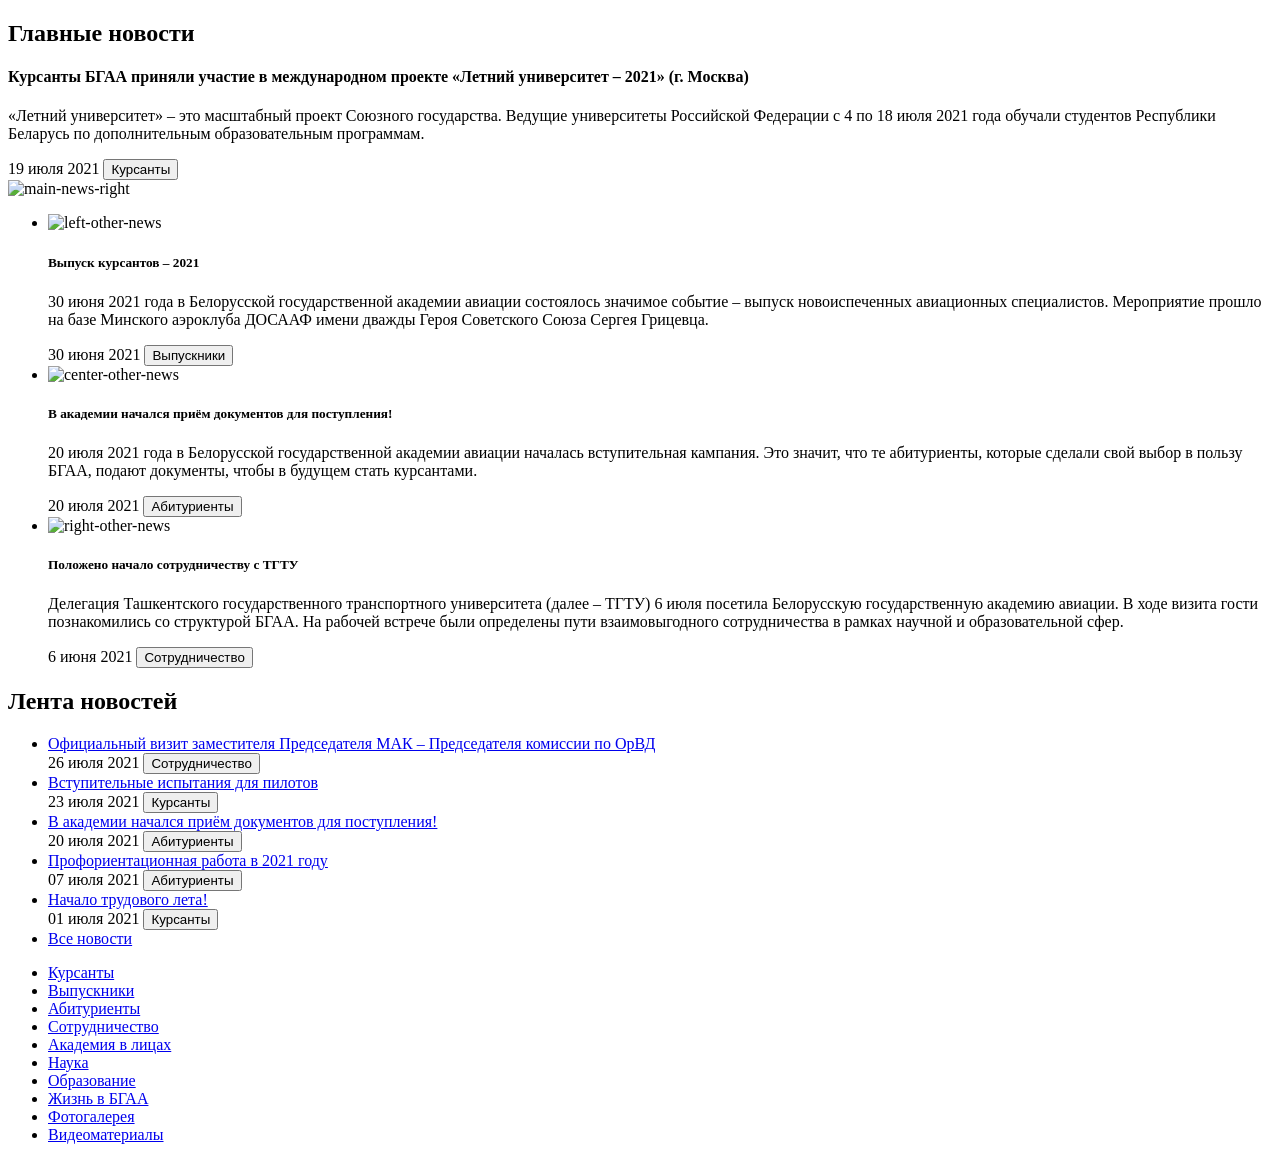
==== docs/index.html @ f0e9443d "move index.html" ====
<!DOCTYPE html>
<html lang="ru">
<head>
    <meta charset="UTF-8">
    <meta http-equiv="X-UA-Compatible" content="IE=edge">
    <meta name="viewport" content="width=device-width, initial-scale=1.0">
    <title>News</title>
    <link rel="stylesheet" href="css/style.css" />
</head>
<body>

    <div class="container">

        <section class="all-news">

            <div class="news">

                <h2>Главные новости</h2>
                
                <div class="main-news">

                    <div class="left-main-news">

                        <h4>Курсанты БГАА приняли участие в международном проекте «Летний университет – 2021» (г. Москва)</h4>

                        <p>«Летний университет» – это масштабный проект Союзного государства. Ведущие университеты Российской Федерации с 4 по 18 июля 2021 года обучали студентов Республики Беларусь по дополнительным образовательным программам.</p>

                        <div class="date-btn">
                            
                            <span class="date">19 июля 2021</span>

                            <button class="btn">Курсанты</button>

                        </div>

                    </div>

                    <div class="right-main-news">

                        <img src="img/main-news-right.png" alt="main-news-right" />

                    </div>

                </div>

                <ul class="other-news">
                    <li class="left-other-news">

                        <img src="img/left-other-news.png" alt="left-other-news" />

                        <h5>Выпуск курсантов – 2021</h5>

                        <p>30 июня 2021 года в Белорусской государственной академии авиации состоялось значимое событие – выпуск новоиспеченных авиационных специалистов. Мероприятие прошло на базе Минского аэроклуба ДОСААФ имени дважды Героя Советского Союза Сергея Грицевца.</p>

                        <div class="date-btn">

                            <span class="date">30 июня 2021</span>

                            <button class="btn">Выпускники</button>

                        </div>

                    </li>

                    <li class="center-other-news">

                        <img src="img/center-other-news.png" alt="center-other-news" />

                        <h5>В академии начался приём документов для поступления!</h5>

                        <p>20 июля 2021 года в Белорусской государственной академии авиации началась вступительная кампания. Это значит, что те абитуриенты, которые сделали свой выбор в пользу БГАА, подают документы, чтобы в будущем стать курсантами.</p>

                        <div class="date-btn">

                            <span class="date">20 июля 2021</span>

                            <button class="btn">Абитуриенты</button>

                        </div>

                    </li>

                    <li class="right-other-news">

                        <img src="img/right-other-news.png" alt="right-other-news" />

                        <h5>Положено начало сотрудничеству с ТГТУ</h5>

                        <p>Делегация Ташкентского государственного транспортного университета (далее – ТГТУ) 6 июля посетила Белорусскую государственную академию авиации. В ходе визита гости познакомились со структурой БГАА. На рабочей встрече были определены пути взаимовыгодного сотрудничества в рамках научной и образовательной сфер.</p>

                        <div class="date-btn">

                            <span class="date">6 июня 2021</span>

                            <button class="btn">Сотрудничество</button>

                        </div>

                    </li>
                </ul>

            </div>

            <div class="timeline">

                <h2>Лента новостей</h2>

                <ul class="news-headers">
                    <li>

                        <a href="#">Официальный визит заместителя Председателя МАК – Председателя комиссии по ОрВД </a>
                        
                        <div class="date-btn">

                            <span class="date">26 июля 2021</span>

                            <button class="btn">Сотрудничество</button>

                        </div>

                    </li>

                    <li>

                        <a href="#">Вступительные испытания для пилотов</a>
                        
                        <div class="date-btn">

                            <span class="date">23 июля 2021</span>

                            <button class="btn">Курсанты</button>

                        </div>

                    </li>

                    <li>

                        <a href="#">В академии начался приём документов для поступления!</a>
                        
                        <div class="date-btn">

                            <span class="date">20 июля 2021</span>

                            <button class="btn">Абитуриенты</button>

                        </div>      

                    </li>

                    <li>

                        <a href="#">Профориентационная работа в 2021 году</a>
                        
                        <div class="date-btn">

                            <span class="date">07 июля 2021</span>

                            <button class="btn">Абитуриенты</button>

                        </div> 

                    </li>

                    <li>

                        <a href="#">Начало трудового лета!</a>
                        
                        <div class="date-btn">

                            <span class="date">01 июля 2021</span>

                            <button class="btn">Курсанты</button>

                        </div> 

                    </li>

                    <li>

                        <a href="#">Все новости</a>

                    </li>
                </ul>

                <div class="menu">

                    <ul >
                        <li><a href="#">Курсанты</a></li>
                        <li><a href="#">Выпускники</a></li>
                        <li><a href="#">Абитуриенты</a></li>
                        <li><a href="#">Сотрудничество</a></li>
                        <li><a href="#">Академия в лицах</a></li>
                        <li><a href="#">Наука</a></li>
                        <li><a href="#">Образование</a></li>
                        <li><a href="#">Жизнь в БГАА</a></li>
                        <li><a href="#">Фотогалерея</a></li>
                        <li><a href="#">Видеоматериалы</a></li>
                    </ul>

                </div>



            </div>

        </section>

    </div>
</body>
</html>
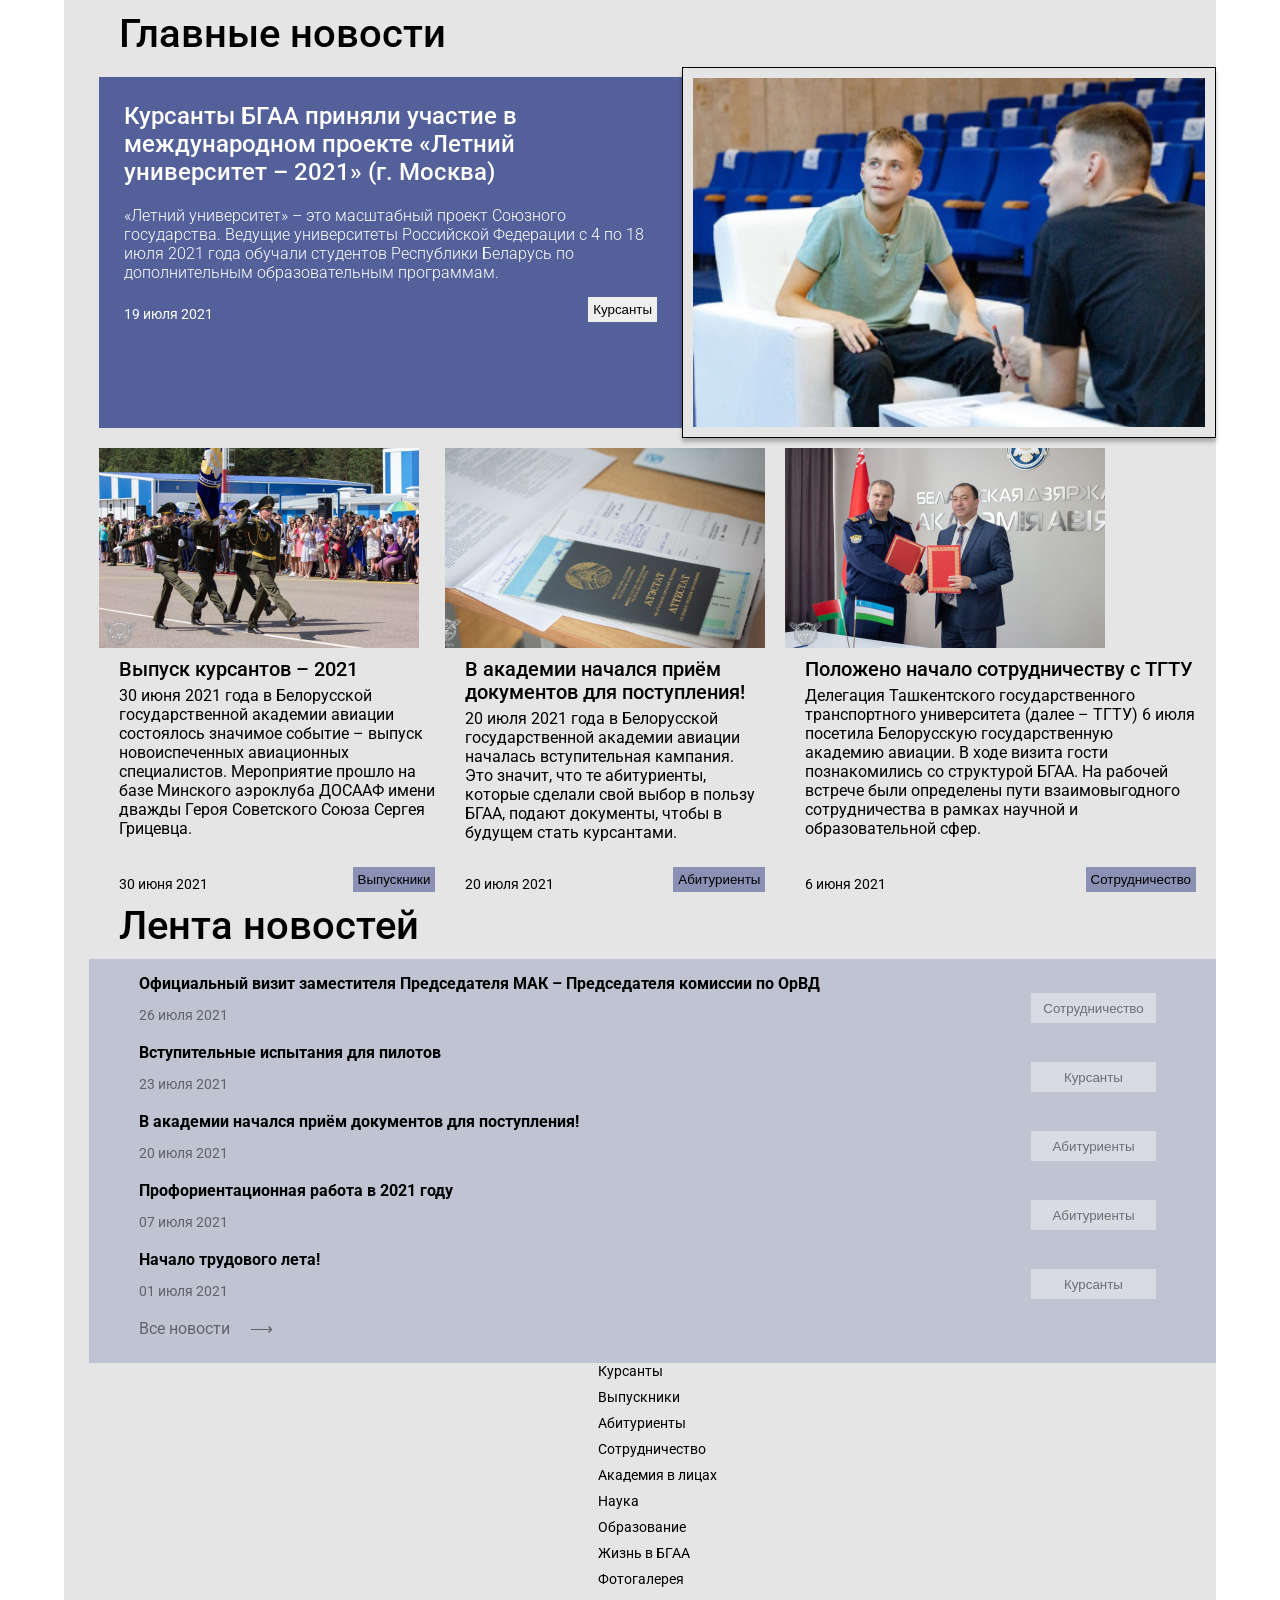
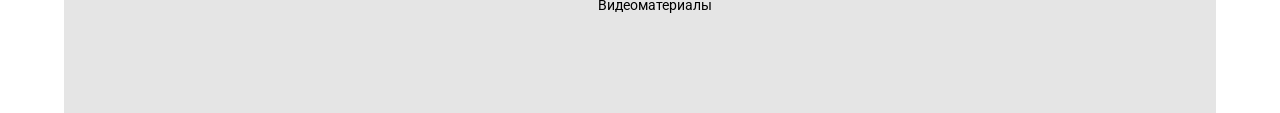
==== commit ddf8b8ef: "complete task" ====
--- a/docs/index.html
+++ b/docs/index.html
@@ -5,7 +5,8 @@
     <meta http-equiv="X-UA-Compatible" content="IE=edge">
     <meta name="viewport" content="width=device-width, initial-scale=1.0">
     <title>News</title>
-    <link rel="stylesheet" href="css/style.css" />
+    <link rel="stylesheet" href="/css/style.css" />
+    <link rel="stylesheet" href="/css/media.css" />
 </head>
 <body>
 
@@ -37,7 +38,7 @@
 
                     <div class="right-main-news">
 
-                        <img src="img/main-news-right.png" alt="main-news-right" />
+                        <img src="/img/main-news-right.png" alt="main-news-right" />
 
                     </div>
 
@@ -46,7 +47,7 @@
                 <ul class="other-news">
                     <li class="left-other-news">
 
-                        <img src="img/left-other-news.png" alt="left-other-news" />
+                        <img src="/img/left-other-news.png" alt="left-other-news" />
 
                         <h5>Выпуск курсантов – 2021</h5>
 
@@ -64,7 +65,7 @@
 
                     <li class="center-other-news">
 
-                        <img src="img/center-other-news.png" alt="center-other-news" />
+                        <img src="/img/center-other-news.png" alt="center-other-news" />
 
                         <h5>В академии начался приём документов для поступления!</h5>
 
@@ -82,7 +83,7 @@
 
                     <li class="right-other-news">
 
-                        <img src="img/right-other-news.png" alt="right-other-news" />
+                        <img src="/img/right-other-news.png" alt="right-other-news" />
 
                         <h5>Положено начало сотрудничеству с ТГТУ</h5>
 
--- a/css/style.css
+++ b/css/style.css
@@ -0,0 +1,255 @@
+@import url('https://fonts.googleapis.com/css2?family=Roboto:ital,wght@0,100;0,300;0,400;0,500;0,700;0,900;1,100;1,300;1,400;1,500;1,700;1,900&display=swap');
+
+* {
+    margin: 0;
+    padding: 0;
+}
+
+body {
+    font-family: 'Roboto', sans-serif;
+    font-size: 14px;
+    line-height: 16px;
+}
+
+h2 {
+    margin-left: 20px;
+    padding: 10px 0 10px 0;
+    font-weight: 500;
+    font-size: 40px;
+    line-height: 47px;
+}
+
+h4 {
+    color: white;
+    font-weight: 500;
+    font-size: 24px;
+    line-height: 28px;
+}
+
+h5 {
+    margin-top: 10px;
+    font-weight: 500;
+    font-size: 20px;
+    line-height: 23px;
+}
+
+ul {
+    list-style: none;
+}
+
+a {
+    text-decoration: none;
+    color: black;
+}
+
+a:hover {
+    text-decoration: underline;
+}
+
+.container {
+/*     width: 80%; */
+    margin: 0 auto;
+    max-width: 1438px;
+    background-color: #E5E5E5;
+}
+
+.all-news {
+    margin-left: 35px;
+    display: flex;
+    padding-bottom: 100px;
+}
+
+.news {
+    width: 85%;
+}
+
+.date-btn {
+    display: flex;
+    justify-content: space-between;
+    align-items: flex-end;
+}
+
+.date {
+    color: white;   
+}
+
+.btn {
+    padding: 5px;
+    font-weight: 300;
+    cursor: pointer;
+    border: none;
+}
+
+.other-news {
+    width: 15%;
+    margin-top: 10px;
+    display: flex;
+}
+
+.other-news h5,
+.other-news p,
+.other-news .date-btn {
+    margin-left: 20px;
+}
+
+.other-news img {
+    width: 320px;
+    height: 200px;
+}
+
+.other-news p {
+    margin-top: 5px;
+    font-size: 16px;
+    line-height: 19px;
+    padding-bottom: 25px;
+}
+
+.other-news .date-btn {
+    flex: auto;
+}
+
+.other-news .date-btn .date {
+    color: black;
+}
+
+.other-news .btn {
+    color: black;
+    background: rgba(48, 63, 134, 0.5);
+}
+
+.other-news .btn:hover {
+    border: none;
+    background: rgba(48, 63, 134, 0.8);
+}
+
+.main-news {
+    display: flex;
+}
+
+.left-main-news {
+    width: 50%;
+    padding: 25px;
+    margin: 10px 0 10px 0;
+    background: rgba(48, 63, 134, 0.8);
+}
+
+.left-main-news p {
+    margin-top: 20px;
+    margin-bottom: 15px;
+    color: white;
+    font-weight: 300;
+    font-size: 16px;
+    line-height: 19px;
+}
+
+.left-main-news .date-btn .btn:hover {
+    border: none;
+    background: gray;
+}
+
+.right-main-news {
+    width: 50%;  
+    padding: 10px;  
+    border: 1px solid #000000;
+    box-sizing: border-box;
+    box-shadow: 0px 4px 4px rgba(0, 0, 0, 0.25);
+    background-color: #E5E5E5;
+    z-index: 2;
+}
+
+.right-main-news img {
+    height: 100%;
+    width: 100%;    
+}
+
+.left-other-news,
+.center-other-news,
+.right-other-news {
+    display: flex;
+    flex-direction: column;
+    justify-content: space-between;
+}
+
+.center-other-news {
+    padding-left: 10px;
+    padding-right: 20px;
+}
+
+.right-other-news {
+    padding-right: 20px;
+}
+
+.timeline {
+    display: flex;
+    flex-direction: column;
+}
+
+.timeline .news-headers {
+    background: rgba(48, 63, 134, 0.2);
+    margin-left: -10px;
+    padding-top: 15px;
+    padding-left: 50px;
+}
+
+.news-headers a {
+    font-size: 16px;
+    line-height: 19px;
+    margin-bottom: 10px;
+    color: black;
+    font-weight: bold;
+}
+
+.news-headers .date-btn {
+    margin-bottom: 20px;
+}
+
+.news-headers .date-btn .date {
+    color: rgba(0, 0, 0, 0.5);
+}
+
+.news-headers .date-btn .btn {
+    color: rgba(0, 0, 0, 0.5);
+    width: 125px;
+    height: 30px;
+    background: rgba(243, 243, 243, 0.5);
+    margin-right: 60px;
+} 
+
+.news-headers .date-btn .btn:hover,
+.news-headers .date-btn .btn:active,
+.news-headers .date-btn .btn:focus{
+    background: gray;
+    border: none;
+}
+
+.news-headers li:last-child {
+    padding-bottom: 25px;
+}
+
+.news-headers li:last-child a {
+    font-weight: normal;
+    color: rgba(0, 0, 0, 0.5);    
+}
+
+.news-headers li:last-child a::after {
+    content: '\27F6';
+    color: rgba(0, 0, 0, 0.5); 
+    margin-left: 20px;
+} 
+
+.timeline .menu {    
+    flex: auto;    
+    display: flex;
+    justify-content: center;
+    align-items: center;
+    
+}
+
+.timeline .menu li:not(:last-child) {
+    margin-bottom: 10px;
+}
+
+
+
+
+
--- a/css/media.css
+++ b/css/media.css
@@ -0,0 +1,73 @@
+@media (max-width: 1310px) {
+
+    .container {
+        width: 90%;
+    }
+
+    .all-news {
+        flex-direction: column;
+    }
+
+    .news {
+        width: 100%;
+    }
+
+    .other-news {
+        width: 100%;
+    }
+}
+
+@media (max-width: 1142px) {
+    .other-news {
+        flex-direction: column;        
+    }
+
+    .other-news li {
+        align-items: center;
+    }
+}
+
+@media (max-width: 945px) {
+    .all-news {
+        margin-left: 0;
+    }
+
+    .main-news {
+        flex-direction: column-reverse;
+    }
+
+    .left-main-news {
+        width: auto;
+    }
+
+    .right-main-news {
+        width: auto;
+    }
+
+    .timeline .news-headers {
+        margin-left: 0;
+    }
+}
+
+@media (max-width: 426px) {
+    .other-news img {
+        width: 90%;
+        height: auto;
+    }
+
+    .center-other-news {
+        padding: 0;
+    }
+
+    .right-other-news {
+        padding: 0;
+    }
+
+    .timeline .news-headers {
+        padding-left: 10px;
+    }
+
+    .news-headers .date-btn .btn {
+        margin-right: 20px;
+    }
+}
